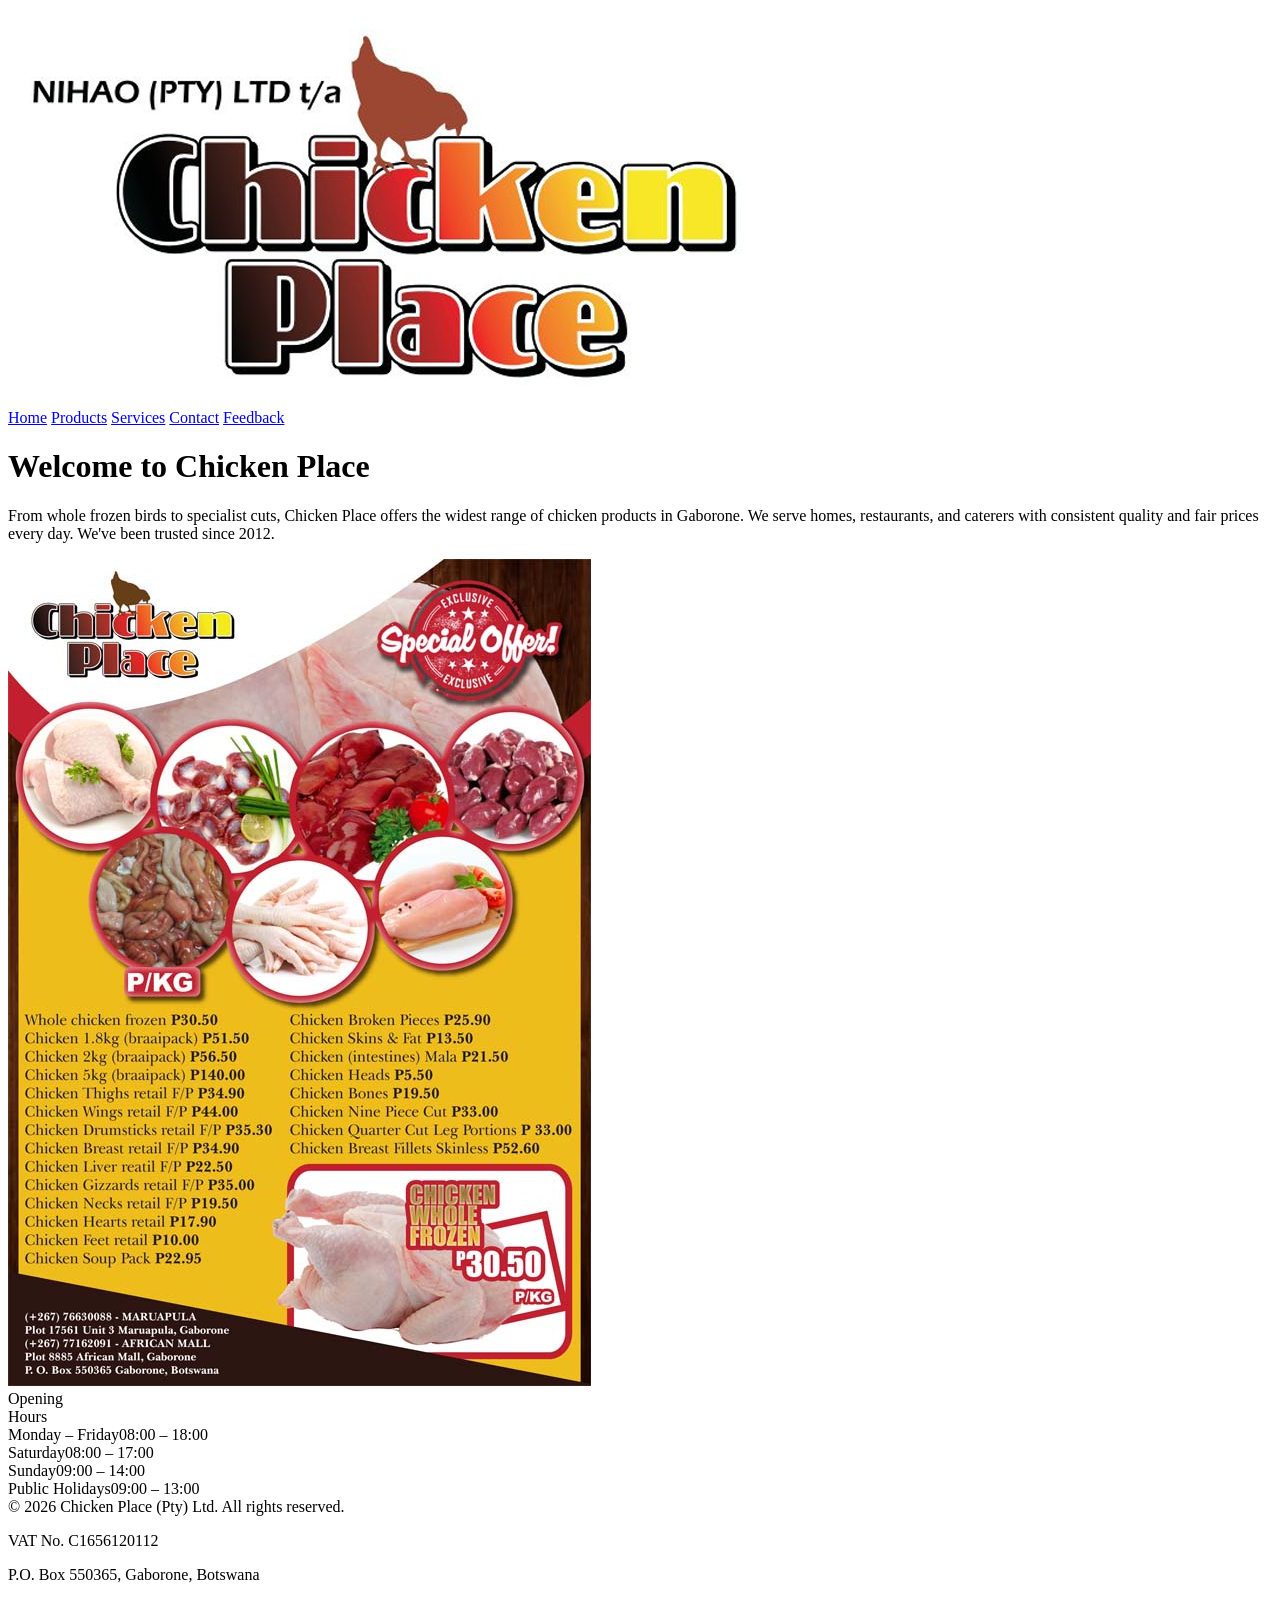
==== index.html @ 2e47bf18 "Add files via upload" ====
<!DOCTYPE html>
<html lang="en">
<head>
<meta charset="UTF-8">
<meta name="viewport" content="width=device-width, initial-scale=1.0">
<title>Chicken Place|Home</title>
</head>
<body>
<header>
  <div class="logo-area">
   <img src="Chicken Place logo.png" alt="Chicken Place Logo" class="logo-img" onerror="this.src='https://placehold.co/60x60/c43a1b/white?text=CP'"> 
  </div>
 <nav>
   <a href="index.html">Home</a>
   <a href="products.html">Products</a>
   <a href="services.html">Services</a>
   <a href="contact.html">Contact</a>
   <a href="feedback.html">Feedback</a>
  </nav>
</header>
<main>
  <div class="about-strip">
    <div class="about-text-col">
      <h1>Welcome to Chicken Place</h1>
      <p>
        From whole frozen birds to specialist cuts, Chicken Place offers the widest range
        of chicken products in Gaborone. We serve homes, restaurants, and caterers with
        consistent quality and fair prices every day. We've been trusted since 2012.
      </p>
    <div class="about-visual-col">
      <div class="about-visual-inner">
        <img src="PROMOTION.jpg" alt="">
      </div>
    </div>
  </div>
  <div class="hours-strip">
    <div class="hours-inner">
        <div class="hours-label">Opening<br>Hours</div>
      <div class="hours-grid">
        <div class="hour-row"><span class="hour-day">Monday – Friday</span><span class="hour-time">08:00 – 18:00</span></div>
        <div class="hour-row"><span class="hour-day">Saturday</span><span class="hour-time">08:00 – 17:00</span></div>
        <div class="hour-row"><span class="hour-day">Sunday</span><span class="hour-time">09:00 – 14:00</span></div>
        <div class="hour-row"><span class="hour-day">Public Holidays</span><span class="hour-time">09:00 – 13:00</span></div>
      </div>
    </div>
  </div>
</main>
<footer>
<span>© 2026 Chicken Place (Pty) Ltd. All rights reserved.</span>
  </p>VAT No. C1656120112</p>
  <p>P.O. Box 550365, Gaborone, Botswana</p>
</footer>
<button id="scroll-top" onclick="window.scrollTo({top:0,behavior:'smooth'})" aria-label="Scroll to top">↑</button>
</body>
</html>
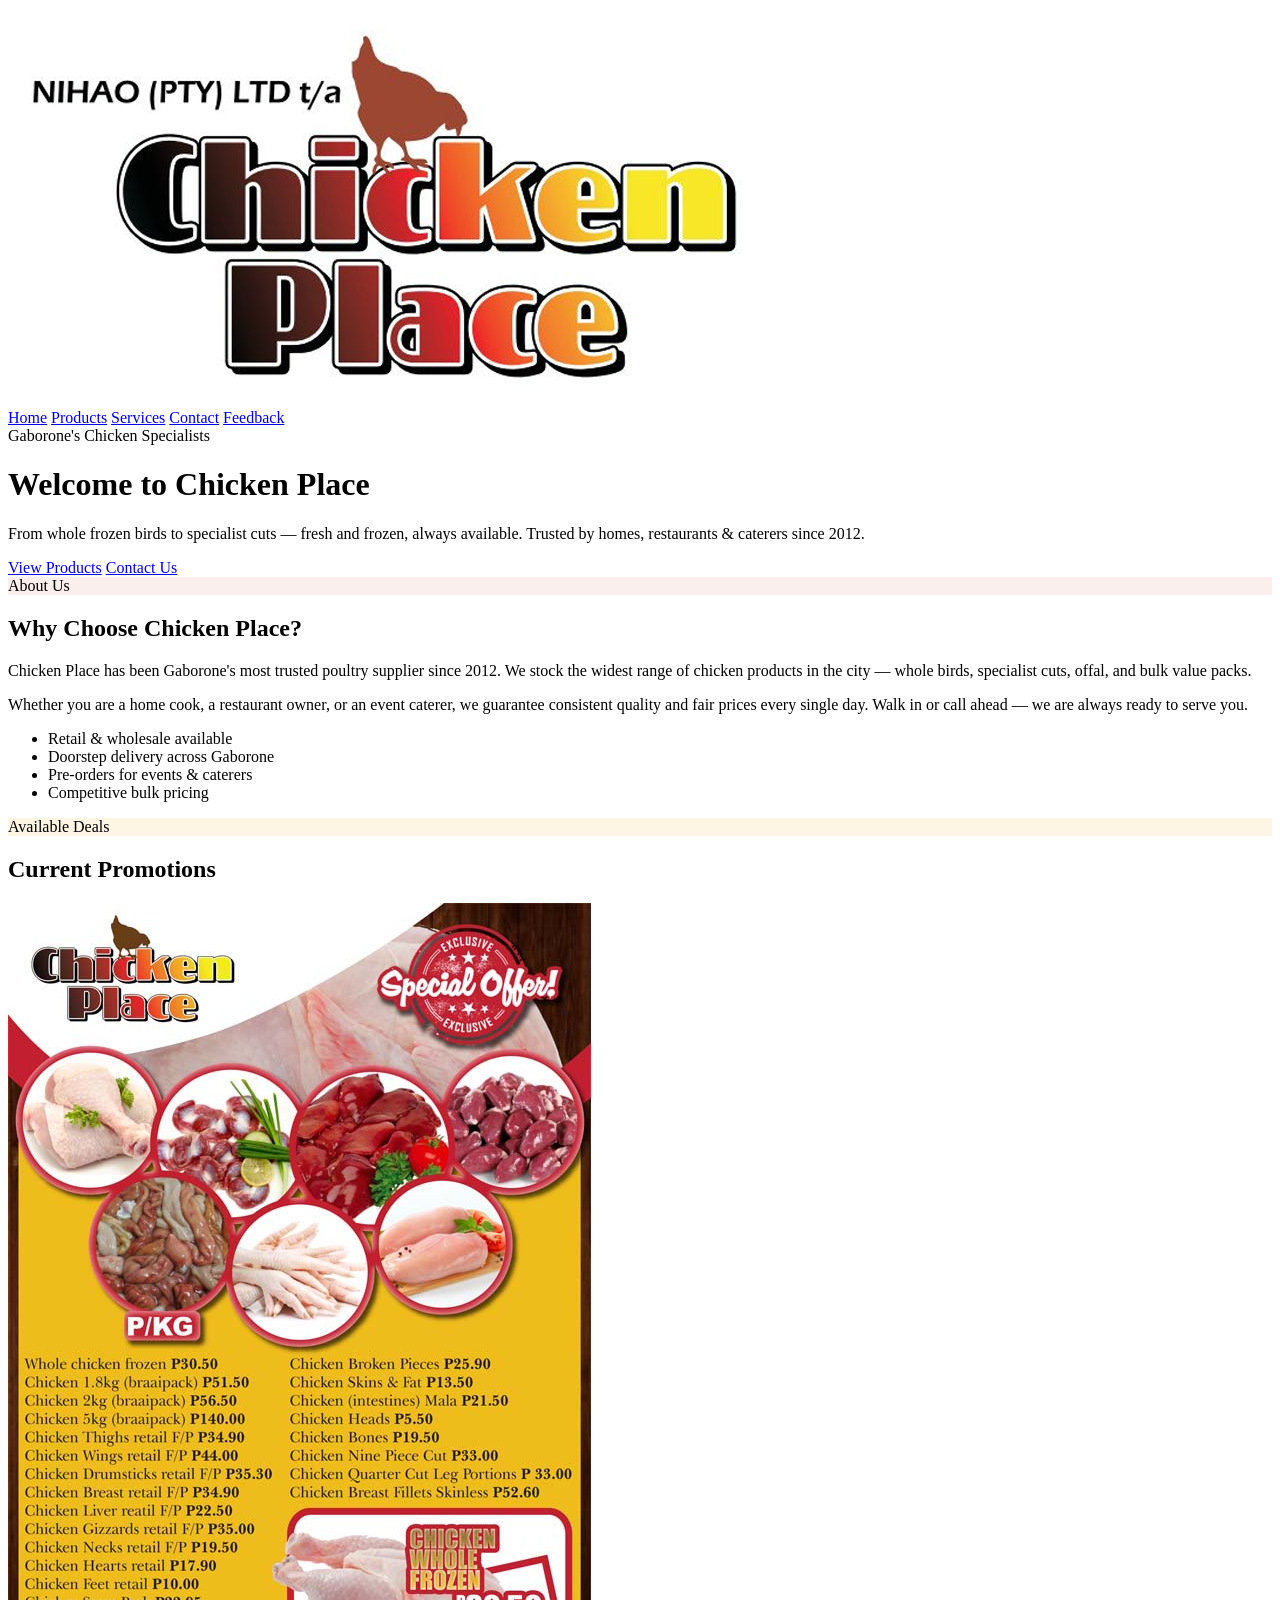
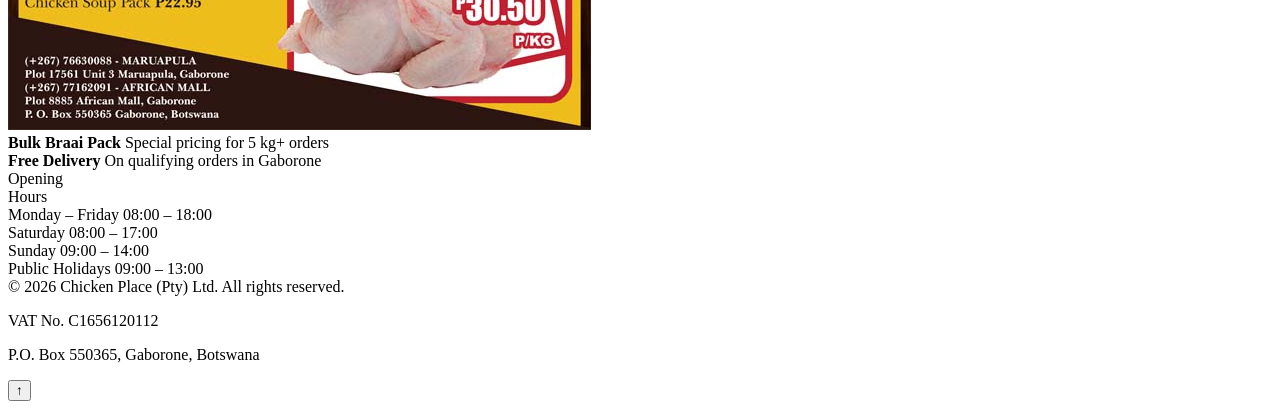
==== commit 860b9878: "Add files via upload" ====
--- a/index.html
+++ b/index.html
@@ -3,6 +3,9 @@
 <head>
 <meta charset="UTF-8">
 <meta name="viewport" content="width=device-width, initial-scale=1.0">
+<link rel="stylesheet" href="CP CSS/index.css">
+<link rel="stylesheet" href="CP CSS/media-queries.css">
+<link REL="stylesheet" href="CP CSS/base.css">
 <title>Chicken Place|Home</title>
 </head>
 <body>
@@ -18,33 +21,96 @@
    <a href="feedback.html">Feedback</a>
   </nav>
 </header>
-<main>
-  <div class="about-strip">
-    <div class="about-text-col">
-      <h1>Welcome to Chicken Place</h1>
+ <main>
+    <div class="home-hero">
+      <div class="section-tag">Gaborone's Chicken Specialists</div>
+      <h1>Welcome to <span>Chicken Place</span></h1>
       <p>
-        From whole frozen birds to specialist cuts, Chicken Place offers the widest range
-        of chicken products in Gaborone. We serve homes, restaurants, and caterers with
-        consistent quality and fair prices every day. We've been trusted since 2012.
+        From whole frozen birds to specialist cuts — fresh and frozen,
+        always available. Trusted by homes, restaurants &amp; caterers since 2012.
       </p>
-    <div class="about-visual-col">
-      <div class="about-visual-inner">
-        <img src="PROMOTION.jpg" alt="">
+      <div class="hero-buttons">
+        <a href="products.html" class="btn-primary">View Products</a>
+        <a href="contact.html" class="btn-outline">Contact Us</a>
       </div>
     </div>
-  </div>
-  <div class="hours-strip">
-    <div class="hours-inner">
-        <div class="hours-label">Opening<br>Hours</div>
-      <div class="hours-grid">
-        <div class="hour-row"><span class="hour-day">Monday – Friday</span><span class="hour-time">08:00 – 18:00</span></div>
-        <div class="hour-row"><span class="hour-day">Saturday</span><span class="hour-time">08:00 – 17:00</span></div>
-        <div class="hour-row"><span class="hour-day">Sunday</span><span class="hour-time">09:00 – 14:00</span></div>
-        <div class="hour-row"><span class="hour-day">Public Holidays</span><span class="hour-time">09:00 – 13:00</span></div>
+    <div class="content-strip">
+      <div class="content-left">
+        <div class="section-tag" style="background:rgba(196,58,27,.08);color:var(--red);border-color:rgba(196,58,27,.25);">About Us</div>
+        <h2>Why Choose Chicken Place?</h2>
+        <p>
+          Chicken Place has been Gaborone's most trusted poultry supplier since 2012.
+          We stock the widest range of chicken products in the city — whole birds,
+          specialist cuts, offal, and bulk value packs.
+        </p>
+        <p>
+          Whether you are a home cook, a restaurant owner, or an event caterer,
+          we guarantee consistent quality and fair prices every single day.
+          Walk in or call ahead — we are always ready to serve you.
+        </p>
+        <ul class="about-list">
+          <li><i class="fas fa-check-circle"></i> Retail &amp; wholesale available</li>
+          <li><i class="fas fa-check-circle"></i> Doorstep delivery across Gaborone</li>
+          <li><i class="fas fa-check-circle"></i> Pre-orders for events &amp; caterers</li>
+          <li><i class="fas fa-check-circle"></i> Competitive bulk pricing</li>
+        </ul>
+      </div>
+      <div class="content-right">
+        <div class="section-tag" style="background:rgba(245,168,0,.1);color:var(--gold);border-color:rgba(245,168,0,.3);">Available Deals</div>
+        <h2>Current Promotions</h2>
+        <div class="deals-area">
+          <div class="promo-img-wrap">
+            <img
+              src="PROMOTION.jpg"
+              alt="Current Chicken Place promotion"
+              onerror="this.src='https://placehold.co/480x280/FF6B00/white?text=Current+Deals'" >
+          </div>
+          <div class="deal-cards">
+            <div class="deal-card">
+              <i class="fas fa-tag"></i>
+              <div>
+                <strong>Bulk Braai Pack</strong>
+                <span>Special pricing for 5 kg+ orders</span>
+              </div>
+            </div>
+            <div class="deal-card">
+              <i class="fas fa-truck-fast"></i>
+              <div>
+                <strong>Free Delivery</strong>
+                <span>On qualifying orders in Gaborone</span>
+              </div>
+            </div>
+          </div>
+        </div>
       </div>
     </div>
-  </div>
-</main>
+    <div class="hours-strip">
+      <div class="hours-inner">
+        <div class="hours-label">
+          <i class="fas fa-clock"></i>
+          Opening<br>Hours
+        </div>
+        <div class="hours-grid">
+          <div class="hour-row">
+            <span class="hour-day">Monday – Friday</span>
+            <span class="hour-time">08:00 – 18:00</span>
+          </div>
+          <div class="hour-row">
+            <span class="hour-day">Saturday</span>
+            <span class="hour-time">08:00 – 17:00</span>
+          </div>
+          <div class="hour-row">
+            <span class="hour-day">Sunday</span>
+            <span class="hour-time">09:00 – 14:00</span>
+          </div>
+          <div class="hour-row">
+            <span class="hour-day">Public Holidays</span>
+            <span class="hour-time">09:00 – 13:00</span>
+          </div>
+        </div>
+      </div>
+    </div>
+  </main>
 <footer>
 <span>© 2026 Chicken Place (Pty) Ltd. All rights reserved.</span>
   </p>VAT No. C1656120112</p>
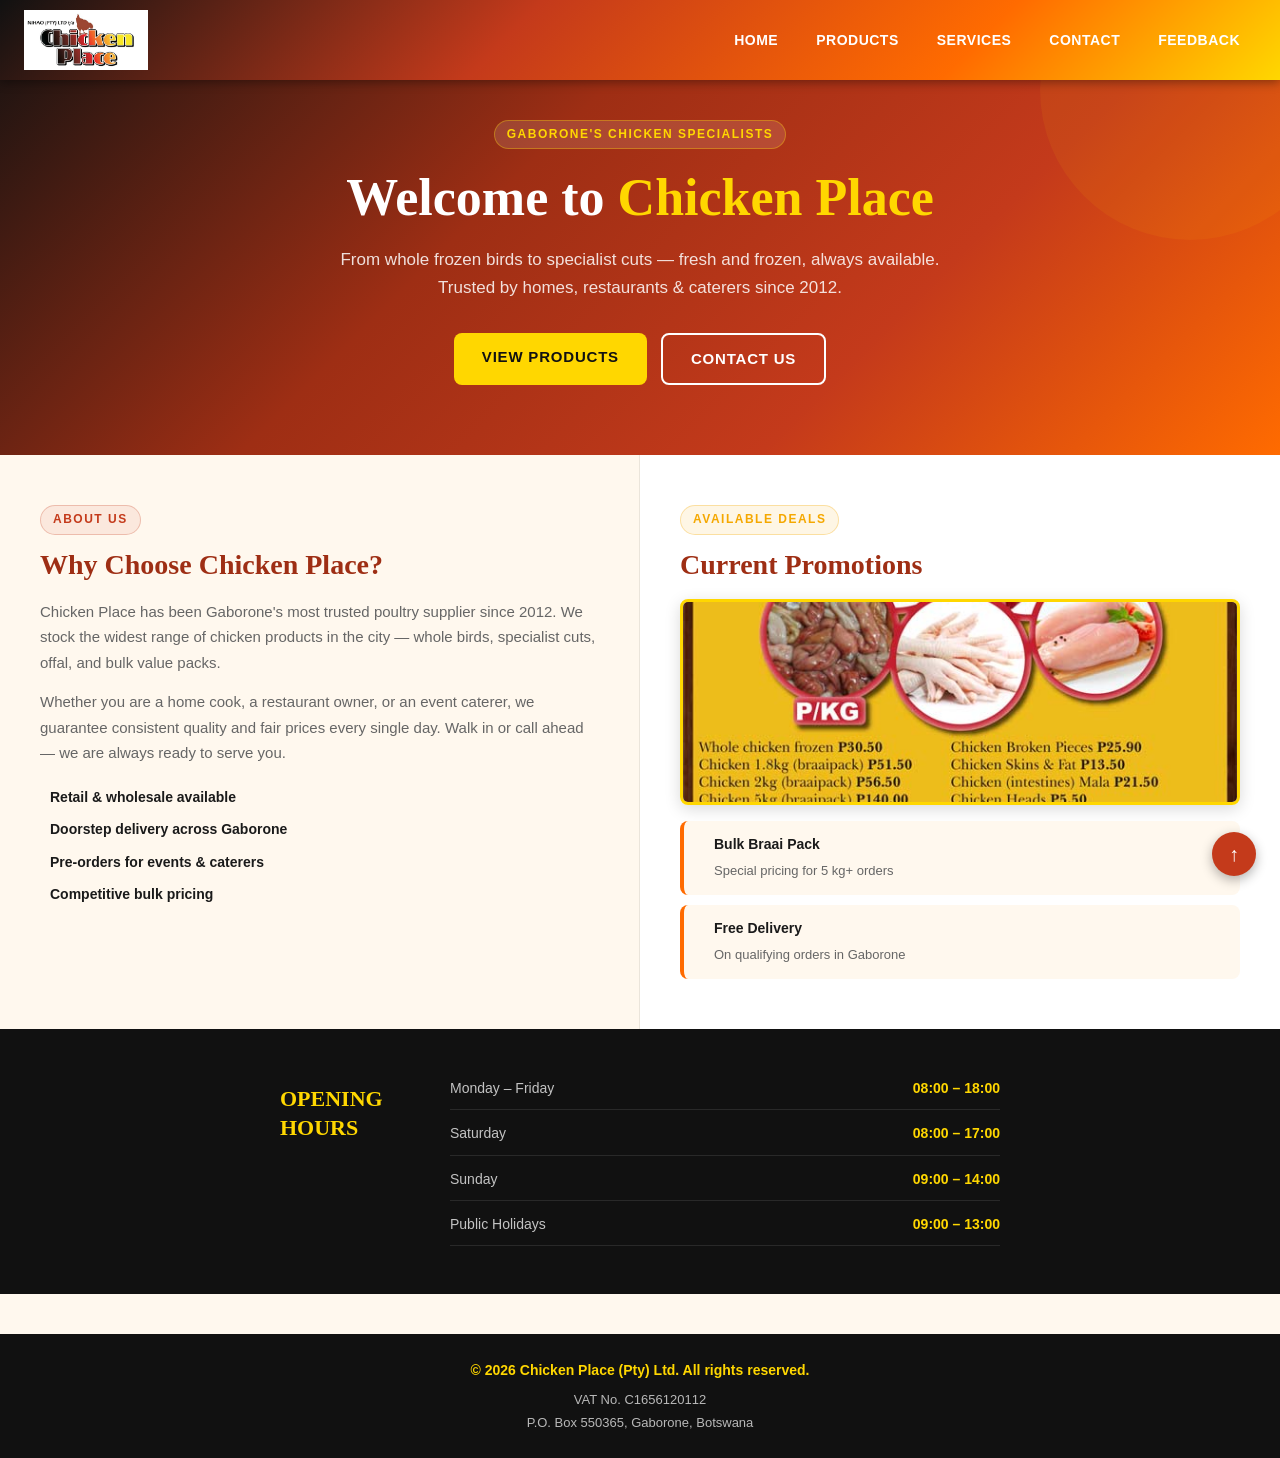
==== commit c1408f4d: "Update index.html" ====
--- a/index.html
+++ b/index.html
@@ -3,9 +3,9 @@
 <head>
 <meta charset="UTF-8">
 <meta name="viewport" content="width=device-width, initial-scale=1.0">
-<link rel="stylesheet" href="CP CSS/index.css">
-<link rel="stylesheet" href="CP CSS/media-queries.css">
-<link REL="stylesheet" href="CP CSS/base.css">
+<link rel="stylesheet" href="index.css">
+<link rel="stylesheet" href="media-queries.css">
+<link REL="stylesheet" href="base.css">
 <title>Chicken Place|Home</title>
 </head>
 <body>
@@ -118,4 +118,4 @@
 </footer>
 <button id="scroll-top" onclick="window.scrollTo({top:0,behavior:'smooth'})" aria-label="Scroll to top">↑</button>
 </body>
-</html>+</html>
--- a/index.css
+++ b/index.css
@@ -0,0 +1,250 @@
+.home-hero {
+  background: linear-gradient(
+    135deg,
+    var(--black)    0%,
+    var(--red-dark) 40%,
+    var(--red)      70%,
+    var(--orange)   100%
+  );
+  color: var(--white);
+  text-align: center;
+  padding: 120px 24px 70px; 
+  position: relative;
+  overflow: hidden;
+}
+.home-hero::before {
+  content: '';
+  position: absolute;
+  top: -60px;
+  right: -60px;
+  width: 300px;
+  height: 300px;
+  border-radius: 50%;
+  background: rgba(255, 215, 0, 0.07);
+  pointer-events: none;
+}
+.home-hero .section-tag {
+  background: rgba(255, 255, 255, 0.12);
+  color: var(--yellow);
+  border-color: rgba(255, 215, 0, 0.35);
+  margin-bottom: 18px;
+}
+.home-hero h1 {
+  font-family: var(--font-heading);
+  font-size: clamp(28px, 5vw, 52px);
+  line-height: 1.2;
+  margin-bottom: 16px;
+}
+.home-hero h1 span {
+  color: var(--yellow);
+}
+.home-hero p {
+  font-size: 17px;
+  color: rgba(255, 255, 255, 0.85);
+  max-width: 600px;
+  margin: 0 auto 30px;
+  line-height: 1.7;
+}
+.hero-buttons {
+  display: flex;
+  gap: 14px;
+  justify-content: center;
+  flex-wrap: wrap;
+}
+.btn-primary {
+  display: inline-block;
+  background: var(--yellow);
+  color: var(--black);
+  text-decoration: none;
+  font-weight: bold;
+  font-size: 15px;
+  padding: 12px 28px;
+  border-radius: var(--radius);
+  text-transform: uppercase;
+  letter-spacing: 0.8px;
+  transition: background var(--transition), transform var(--transition);
+}
+.btn-primary:hover {
+  background: var(--gold);
+  transform: translateY(-2px);
+}
+.btn-outline {
+  display: inline-block;
+  background: transparent;
+  color: var(--white);
+  text-decoration: none;
+  font-weight: bold;
+  font-size: 15px;
+  padding: 12px 28px;
+  border-radius: var(--radius);
+  border: 2px solid var(--white);
+  text-transform: uppercase;
+  letter-spacing: 0.8px;
+  transition: background var(--transition), color var(--transition), transform var(--transition);
+}
+
+.btn-outline:hover {
+  background: var(--white);
+  color: var(--red);
+  transform: translateY(-2px);
+}
+.content-strip {
+  display: grid;
+  grid-template-columns: 1fr 1fr;
+  gap: 0;
+}
+.content-left {
+  background: var(--off-white);
+  padding: 50px 40px;
+  border-right: 1px solid rgba(0, 0, 0, 0.08);
+}
+.content-left h2 {
+  font-family: var(--font-heading);
+  font-size: clamp(20px, 2.5vw, 28px);
+  color: var(--red-dark);
+  margin-bottom: 16px;
+  line-height: 1.3;
+}
+.content-left p {
+  font-size: 15px;
+  color: var(--text-muted);
+  line-height: 1.7;
+  margin-bottom: 14px;
+}
+.about-list {
+  list-style: none;
+  margin-top: 20px;
+  display: flex;
+  flex-direction: column;
+  gap: 10px;
+}
+.about-list li {
+  display: flex;
+  align-items: center;
+  gap: 10px;
+  font-size: 14px;
+  font-weight: bold;
+  color: var(--text-dark);
+}
+.about-list li i {
+  color: var(--orange);
+  font-size: 16px;
+  flex-shrink: 0;
+}
+.content-right {
+  background: var(--white);
+  padding: 50px 40px;
+}
+.content-right h2 {
+  font-family: var(--font-heading);
+  font-size: clamp(20px, 2.5vw, 28px);
+  color: var(--red-dark);
+  margin-bottom: 16px;
+  line-height: 1.3;
+}
+
+.deals-area {
+  display: flex;
+  flex-direction: column;
+  gap: 16px;
+}
+
+/* Promotional image */
+.promo-img-wrap {
+  border-radius: var(--radius);
+  overflow: hidden;
+  border: 3px solid var(--yellow);
+  box-shadow: var(--shadow);
+}
+
+.promo-img-wrap img {
+  width: 100%;
+  height: 200px;
+  object-fit: cover;
+  display: block;
+}
+
+/* Small deal highlight cards below the image */
+.deal-cards {
+  display: flex;
+  flex-direction: column;
+  gap: 10px;
+}
+
+.deal-card {
+  display: flex;
+  align-items: center;
+  gap: 14px;
+  background: var(--off-white);
+  border-radius: var(--radius);
+  padding: 12px 16px;
+  border-left: 4px solid var(--orange);
+}
+
+.deal-card i {
+  font-size: 22px;
+  color: var(--orange);
+  flex-shrink: 0;
+}
+
+.deal-card strong {
+  display: block;
+  font-size: 14px;
+  color: var(--text-dark);
+  margin-bottom: 2px;
+}
+.deal-card span {
+  font-size: 13px;
+  color: var(--text-muted);
+}
+.hours-strip {
+  background: var(--black);
+  color: var(--white);
+  padding: 48px 24px;
+}
+.hours-inner {
+  max-width: 720px;
+  margin: 0 auto;
+  display: flex;
+  gap: 40px;
+  align-items: flex-start;
+  flex-wrap: wrap;
+}
+.hours-label {
+  font-family: var(--font-heading);
+  font-size: 22px;
+  font-weight: bold;
+  color: var(--yellow);
+  line-height: 1.3;
+  min-width: 130px;
+  text-transform: uppercase;
+}
+.hours-label i {
+  display: block;
+  font-size: 28px;
+  margin-bottom: 8px;
+  color: var(--orange);
+}
+.hours-grid {
+  flex: 1;
+  display: flex;
+  flex-direction: column;
+  gap: 12px;
+}
+.hour-row {
+  display: flex;
+  justify-content: space-between;
+  border-bottom: 1px solid rgba(255, 255, 255, 0.1);
+  padding-bottom: 10px;
+  flex-wrap: wrap;
+  gap: 6px;
+}
+.hour-day {
+  color: rgba(255, 255, 255, 0.75);
+  font-size: 14px;
+}
+.hour-time {
+  color: var(--yellow);
+  font-weight: bold;
+  font-size: 14px;
+}
--- a/media-queries.css
+++ b/media-queries.css
@@ -0,0 +1,197 @@
+@media (max-width: 1024px) {
+
+  .products-grid {
+    grid-template-columns: repeat(auto-fill, minmax(200px, 1fr));
+  }
+
+  .about-text-col {
+    max-width: 480px;
+  }
+
+  .about-visual-col {
+    max-width: 380px;
+  }
+
+}
+
+@media (max-width: 768px) {
+
+  header {
+    flex-direction: column;
+    gap: 10px;
+    padding: 12px 16px;
+  }
+
+  nav {
+    justify-content: center;
+  }
+
+  nav a {
+    font-size: 12px;
+    padding: 6px 10px;
+  }
+
+  .about-strip {
+    flex-direction: column;
+    padding: 100px 16px 40px;
+    text-align: center;
+  }
+
+  .about-text-col,
+  .about-visual-col {
+    max-width: 100%; 
+  }
+
+  .hours-inner {
+    flex-direction: column;
+    gap: 16px;
+  }
+
+  .hours-label {
+    font-size: 18px;
+  }
+
+  .products-grid {
+    grid-template-columns: repeat(auto-fill, minmax(160px, 1fr));
+    gap: 14px;
+    padding: 14px;
+  }
+
+  .filter-btn {
+    font-size: 12px;
+    padding: 6px 14px;
+  }
+
+  .services-grid {
+    grid-template-columns: 1fr;
+    padding: 24px 16px;
+  }
+
+  .contact-grid {
+    grid-template-columns: 1fr;
+    padding: 24px 16px;
+  }
+
+  .feedback-grid {
+    grid-template-columns: 1fr;
+  }
+
+  .form-card.full-width {
+    margin-bottom: 1rem;
+  }
+
+  .products-hero,
+  .services-hero,
+  .contact-hero,
+  .feedback-hero {
+    padding: 90px 16px 40px;
+  }
+
+  #scroll-top {
+    bottom: 16px;
+    right: 16px;
+    width: 40px;
+    height: 40px;
+    font-size: 18px;
+  }
+
+}
+
+@media (max-width: 480px) {
+
+  .logo-img {
+    height: 48px;
+  }
+
+  nav a {
+    font-size: 11px;
+    padding: 5px 8px;
+  }
+
+  .about-text-col h1 {
+    font-size: 24px;
+  }
+
+  .about-text-col p {
+    font-size: 14px;
+  }
+
+  .hours-label {
+    font-size: 16px;
+  }
+
+  .hour-day,
+  .hour-time {
+    font-size: 13px;
+  }
+
+  .products-grid {
+    grid-template-columns: 1fr 1fr;
+    gap: 10px;
+    padding: 10px;
+  }
+
+  .product-card img {
+    height: 120px;
+  }
+
+  .product-card h3 {
+    font-size: 13px;
+  }
+
+  .product-card .price {
+    font-size: 15px;
+  }
+
+  .filter-btn {
+    font-size: 11px;
+    padding: 5px 10px;
+  }
+
+  .service-card {
+    padding: 20px 16px;
+  }
+
+  .service-card i {
+    font-size: 28px;
+  }
+
+  .service-card h3 {
+    font-size: 16px;
+  }
+
+  .contact-card,
+  .map-col {
+    padding: 20px 16px;
+  }
+
+  .map-placeholder {
+    height: 180px;
+  }
+
+  .social-icons a {
+    width: 34px;
+    height: 34px;
+    font-size: 14px;
+  }
+
+  .star-rating {
+    font-size: 28px;
+    gap: 6px;
+  }
+
+  .form-card {
+    padding: 20px 16px;
+  }
+
+  .form-submit {
+    font-size: 13px;
+    padding: 10px;
+  }
+
+  footer {
+    font-size: 12px;
+    padding: 18px 14px;
+  }
+
+}
--- a/base.css
+++ b/base.css
@@ -0,0 +1,172 @@
+:root {
+  --yellow:     #FFD700;   
+  --orange:     #FF6B00;   
+  --red:        #C43A1B;   
+  --red-dark:   #9e2e14;   
+  --gold:       #F5A800;   
+  --black:      #111111;   
+  --white:      #FFFFFF;
+  --off-white:  #FFF8EE;  
+
+  --text-dark:  #1a1a1a;
+  --text-muted: #666666;
+
+  --font-heading: 'Georgia', serif;       
+  --font-body:    'Trebuchet MS', sans-serif; 
+
+  --radius:     8px;           
+  --shadow:     0 4px 16px rgba(0, 0, 0, 0.15);
+  --transition: 0.25s ease;   
+}
+
+*, *::before, *::after {
+  box-sizing: border-box; 
+  margin: 0;
+  padding: 0;
+}
+
+body {
+  font-family: var(--font-body);
+  font-size: 16px;
+  line-height: 1.6;
+  color: var(--text-dark);
+  background-color: var(--off-white);
+  min-height: 100vh;     
+  display: flex;
+  flex-direction: column; 
+}
+
+header {
+  position: fixed;  
+  top: 0;
+  left: 0;
+  width: 100%;
+  z-index: 1000;    
+  display: flex;
+  align-items: center;
+  justify-content: space-between;
+  padding: 10px 24px;
+
+  background: linear-gradient(
+    135deg,
+    var(--black)  0%,
+    var(--red)    40%,
+    var(--orange) 75%,
+    var(--yellow) 100%
+  );
+  box-shadow: 0 2px 10px rgba(0, 0, 0, 0.4);
+}
+
+.logo-area {
+  display: flex;
+  align-items: center;
+}
+
+.logo-img {
+  height: 60px;
+  width: auto;
+  object-fit: contain;
+}
+
+nav {
+  display: flex;
+  gap: 6px;
+  flex-wrap: wrap; 
+}
+
+nav a {
+  color: var(--white);
+  text-decoration: none;
+  font-weight: bold;
+  font-size: 14px;
+  padding: 8px 14px;
+  border-radius: var(--radius);
+  border: 2px solid transparent;
+  text-transform: uppercase;
+  letter-spacing: 0.5px;
+  transition: background var(--transition), border-color var(--transition);
+}
+
+nav a:hover,
+nav a.active {
+  background: rgba(255, 255, 255, 0.2);
+  border-color: var(--yellow);
+  color: var(--yellow);
+}
+
+main {
+  flex: 1;             
+  padding: 0 0 40px 0;
+}
+
+.container {
+  max-width: 1100px;
+  margin: 0 auto;
+  padding: 0 20px;
+}
+
+.section-tag {
+  display: inline-block;
+  font-size: 12px;
+  font-weight: bold;
+  text-transform: uppercase;
+  letter-spacing: 1.5px;
+  padding: 4px 12px;
+  border-radius: 20px;
+  border: 1px solid currentColor; 
+  margin-bottom: 12px;
+}
+
+footer {
+  background: var(--black);
+  color: rgba(255, 255, 255, 0.7);
+  text-align: center;
+  padding: 24px 20px;
+  font-size: 13px;
+  line-height: 1.8;
+  margin-top: auto; 
+}
+
+footer span {
+  display: block;
+  color: var(--yellow);
+  font-weight: bold;
+  font-size: 14px;
+  margin-bottom: 4px;
+}
+
+#scroll-top {
+  position: fixed;
+  bottom: 24px;
+  right: 24px;
+  width: 44px;
+  height: 44px;
+  border-radius: 50%; 
+  background: var(--red);
+  color: var(--white);
+  border: none;
+  font-size: 20px;
+  cursor: pointer;
+  box-shadow: 0 4px 12px rgba(0, 0, 0, 0.3);
+  transition: background var(--transition), transform var(--transition);
+  z-index: 999;
+}
+
+#scroll-top:hover {
+  background: var(--orange);
+  transform: scale(1.1); 
+}
+
+.text-center { text-align: center; }
+
+.mt-1 { margin-top: 8px; }
+.mt-2 { margin-top: 16px; }
+.mt-3 { margin-top: 24px; }
+
+.sr-only {
+  position: absolute;
+  width: 1px;
+  height: 1px;
+  overflow: hidden;
+  clip: rect(0, 0, 0, 0);
+}
